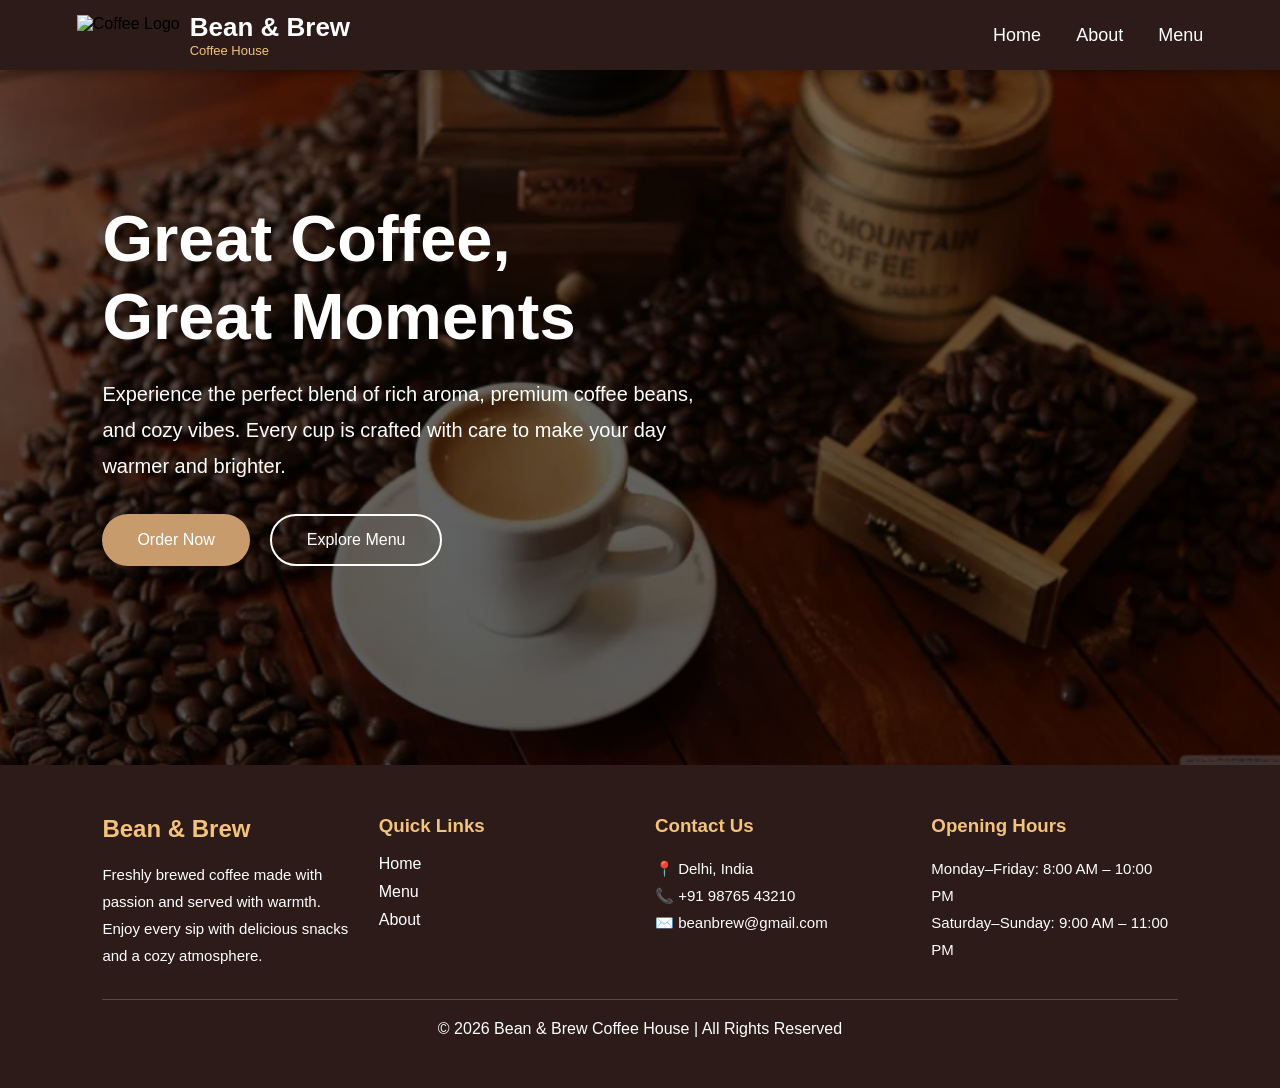
==== index.html @ 7fcd8ccc "adding project" ====
<!doctype html>
<html lang="en">
  <head>
    <meta charset="UTF-8" />
    <meta name="viewport" content="width=device-width, initial-scale=1.0" />
    <title>Bean & Brew Coffee House</title>
    <link rel="stylesheet" href="index.css" />
  </head>

  <body>
    <header class="hero">
      <nav>
        <div class="brand">
          <img
            class="logo"
            src="https://cdn-icons-png.flaticon.com/512/924/924514.png"
            alt="Coffee Logo"
          />

          <div class="name">
            <h1>Bean & Brew</h1>
            <p>Coffee House</p>
          </div>
        </div>

        <ul>
          <li><a href="#">Home</a></li>
          <li><a href="about.html">About</a></li>
          <li><a href="menu.html">Menu</a></li>
        </ul>
      </nav>

      <div class="content">
        <h1>
          Great Coffee,<br />
          Great Moments
        </h1>

        <p class="description">
          Experience the perfect blend of rich aroma, premium coffee beans, and
          cozy vibes. Every cup is crafted with care to make your day warmer and
          brighter.
        </p>

        <div class="buttons">
          <button class="btn-primary">
            <a href="menu.html"> Order Now</a>
          </button>

          <button class="btn-secondary">
            <a href="menu.html">Explore Menu</a>
          </button>
        </div>
      </div>
    </header>

    <footer class="footer">
      <div class="footer-container">
        <div class="footer-box">
          <h2>Bean & Brew</h2>

          <p>
            Freshly brewed coffee made with passion and served with warmth.
            Enjoy every sip with delicious snacks and a cozy atmosphere.
          </p>
        </div>

        <div class="footer-box">
          <h3>Quick Links</h3>

          <ul>
            <li><a href="#">Home</a></li>
            <li><a href="menu.html">Menu</a></li>
            <li><a href="about.html">About</a></li>
          </ul>
        </div>

        <div class="footer-box">
          <h3>Contact Us</h3>

          <p>📍 Delhi, India</p>
          <p>📞 +91 98765 43210</p>
          <p>✉️ beanbrew@gmail.com</p>
        </div>

        <div class="footer-box">
          <h3>Opening Hours</h3>

          <p>Monday–Friday: 8:00 AM – 10:00 PM</p>
          <p>Saturday–Sunday: 9:00 AM – 11:00 PM</p>
        </div>
      </div>

      <div class="footer-bottom">
        <p>© 2026 Bean & Brew Coffee House | All Rights Reserved</p>
      </div>
    </footer>

    <script src="index.js"></script>
  </body>
</html>
---- index.css ----
/* ================= RESET ================= */

* {
  margin: 0;
  padding: 0;
  box-sizing: border-box;
  font-family: Arial, sans-serif;
}

body {
  overflow-x: hidden;
  background-color: #2c1b18;
}

/* ================= NAVBAR ================= */

nav {
  display: flex;
  justify-content: space-between;
  align-items: center;
  padding: 12px 6%;
  background-color: #2c1b18;

  position: fixed;
  top: 0;
  left: 0;

  width: 100%;
  z-index: 1000;

  box-shadow: 0 2px 10px rgba(0, 0, 0, 0.3);
}

.brand {
  display: flex;
  align-items: center;
  gap: 10px;
}

.logo {
  height: 40px;
  width: auto;
}

.name {
  display: flex;
  flex-direction: column;
}

.name h1 {
  color: white;
  font-size: 26px;
}

.name p {
  color: #f4c27a;
  font-size: 13px;
}

nav ul {
  display: flex;
  list-style: none;
  gap: 35px;
}

nav ul li a {
  text-decoration: none;
  color: white;
  font-size: 18px;
  transition: 0.3s;
}

nav ul li a:hover {
  color: #f4c27a;
}

/* ================= HERO SECTION ================= */

.hero {
  height: 85vh;

  background:
    linear-gradient(rgba(0, 0, 0, 0.55), rgba(0, 0, 0, 0.65)),
    url("./images/background.webp");

  background-size: cover;
  background-position: center;

  display: flex;
  align-items: center;
}

/* ================= CONTENT ================= */

.content {
  color: white;
  padding-left: 8%;
  max-width: 700px;
}

.tagline {
  color: #f4c27a;
  font-size: 18px;
  margin-bottom: 15px;
}

.content h1 {
  font-size: 65px;
  line-height: 1.2;
  margin-bottom: 20px;
}

.description {
  font-size: 20px;
  line-height: 1.8;
  margin-bottom: 30px;
}

/* ================= BUTTONS ================= */

.buttons {
  display: flex;
  gap: 20px;
}
.buttons a {
  text-decoration: none;
  font-size: 16px;
  color: white;
}

.btn-primary,
.btn-secondary {
  padding: 15px 35px;
  border-radius: 30px;
  cursor: pointer;
  transition: 0.4s;
}

.btn-primary {
  background-color: #c89b6d;
  border: none;
  color: white;
}

.btn-primary:hover {
  transform: translateY(-5px);
  background-color: #b2804d;
}

.btn-secondary {
  background: transparent;
  border: 2px solid white;
  color: white;
}

/* ================= FOOTER ================= */

.footer {
  background-color: #2c1b18;
  color: white;
  padding: 50px 8%;
}

.footer-container {
  display: flex;
  justify-content: space-between;
  flex-wrap: wrap;
  gap: 30px;
}

.footer-box {
  flex: 1;
  min-width: 220px;
}

.footer-box h2,
.footer-box h3 {
  margin-bottom: 18px;
  color: #f4c27a;
}

.footer-box p {
  line-height: 1.8;
  font-size: 15px;
}

.footer-box ul {
  list-style: none;
}

.footer-box ul li {
  margin-bottom: 10px;
}

.footer-box ul li a {
  text-decoration: none;
  color: white;
  transition: 0.3s;
}

.footer-box ul li a:hover {
  color: #f4c27a;
  padding-left: 6px;
}

.footer-bottom {
  margin-top: 30px;
  border-top: 1px solid rgba(255, 255, 255, 0.2);
  padding-top: 20px;
  text-align: center;
}

/* ================= RESPONSIVE ================= */

@media (max-width: 768px) {
  nav {
    flex-direction: column;
    gap: 20px;
  }

  nav ul {
    flex-wrap: wrap;
    justify-content: center;
    gap: 20px;
  }

  .hero {
    height: auto;
    padding: 80px 0;
  }

  .content {
    text-align: center;
    padding: 40px;
  }

  .content h1 {
    font-size: 45px;
  }

  .description {
    font-size: 16px;
  }

  .buttons {
    flex-direction: column;
    align-items: center;
  }

  .footer {
    text-align: center;
  }
}
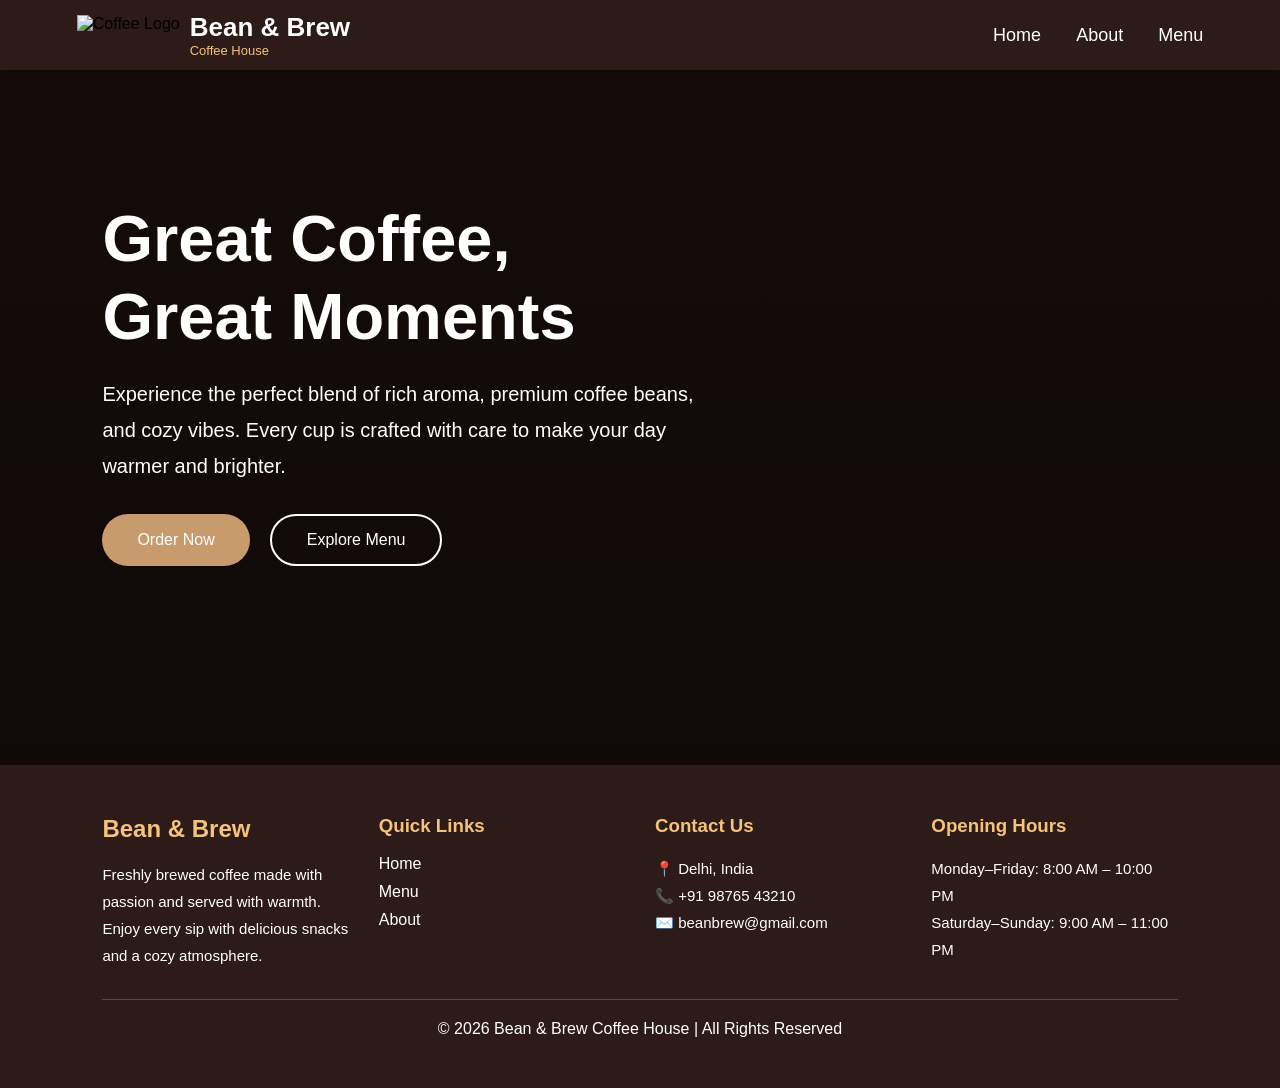
==== commit 69ca4f38: "updated index file" ====
--- a/index.html
+++ b/index.html
@@ -4,7 +4,7 @@
     <meta charset="UTF-8" />
     <meta name="viewport" content="width=device-width, initial-scale=1.0" />
     <title>Bean & Brew Coffee House</title>
-    <link rel="stylesheet" href="index.css" />
+    <link rel="stylesheet" href="./Files/index.css" />
   </head>
 
   <body>
@@ -96,6 +96,6 @@
       </div>
     </footer>
 
-    <script src="index.js"></script>
+    <script src="./Files/index.js"></script>
   </body>
 </html>
--- a/Files/index.css
+++ b/Files/index.css
@@ -0,0 +1,253 @@
+/* ================= RESET ================= */
+
+* {
+  margin: 0;
+  padding: 0;
+  box-sizing: border-box;
+  font-family: Arial, sans-serif;
+}
+
+body {
+  overflow-x: hidden;
+  background-color: #2c1b18;
+}
+
+/* ================= NAVBAR ================= */
+
+nav {
+  display: flex;
+  justify-content: space-between;
+  align-items: center;
+  padding: 12px 6%;
+  background-color: #2c1b18;
+
+  position: fixed;
+  top: 0;
+  left: 0;
+
+  width: 100%;
+  z-index: 1000;
+
+  box-shadow: 0 2px 10px rgba(0, 0, 0, 0.3);
+}
+
+.brand {
+  display: flex;
+  align-items: center;
+  gap: 10px;
+}
+
+.logo {
+  height: 40px;
+  width: auto;
+}
+
+.name {
+  display: flex;
+  flex-direction: column;
+}
+
+.name h1 {
+  color: white;
+  font-size: 26px;
+}
+
+.name p {
+  color: #f4c27a;
+  font-size: 13px;
+}
+
+nav ul {
+  display: flex;
+  list-style: none;
+  gap: 35px;
+}
+
+nav ul li a {
+  text-decoration: none;
+  color: white;
+  font-size: 18px;
+  transition: 0.3s;
+}
+
+nav ul li a:hover {
+  color: #f4c27a;
+}
+
+/* ================= HERO SECTION ================= */
+
+.hero {
+  height: 85vh;
+
+  background:
+    linear-gradient(rgba(0, 0, 0, 0.55), rgba(0, 0, 0, 0.65)),
+    url("./images/background.webp");
+
+  background-size: cover;
+  background-position: center;
+
+  display: flex;
+  align-items: center;
+}
+
+/* ================= CONTENT ================= */
+
+.content {
+  color: white;
+  padding-left: 8%;
+  max-width: 700px;
+}
+
+.tagline {
+  color: #f4c27a;
+  font-size: 18px;
+  margin-bottom: 15px;
+}
+
+.content h1 {
+  font-size: 65px;
+  line-height: 1.2;
+  margin-bottom: 20px;
+}
+
+.description {
+  font-size: 20px;
+  line-height: 1.8;
+  margin-bottom: 30px;
+}
+
+/* ================= BUTTONS ================= */
+
+.buttons {
+  display: flex;
+  gap: 20px;
+}
+.buttons a {
+  text-decoration: none;
+  font-size: 16px;
+  color: white;
+}
+
+.btn-primary,
+.btn-secondary {
+  padding: 15px 35px;
+  border-radius: 30px;
+  cursor: pointer;
+  transition: 0.4s;
+}
+
+.btn-primary {
+  background-color: #c89b6d;
+  border: none;
+  color: white;
+}
+
+.btn-primary:hover {
+  transform: translateY(-5px);
+  background-color: #b2804d;
+}
+
+.btn-secondary {
+  background: transparent;
+  border: 2px solid white;
+  color: white;
+}
+
+/* ================= FOOTER ================= */
+
+.footer {
+  background-color: #2c1b18;
+  color: white;
+  padding: 50px 8%;
+}
+
+.footer-container {
+  display: flex;
+  justify-content: space-between;
+  flex-wrap: wrap;
+  gap: 30px;
+}
+
+.footer-box {
+  flex: 1;
+  min-width: 220px;
+}
+
+.footer-box h2,
+.footer-box h3 {
+  margin-bottom: 18px;
+  color: #f4c27a;
+}
+
+.footer-box p {
+  line-height: 1.8;
+  font-size: 15px;
+}
+
+.footer-box ul {
+  list-style: none;
+}
+
+.footer-box ul li {
+  margin-bottom: 10px;
+}
+
+.footer-box ul li a {
+  text-decoration: none;
+  color: white;
+  transition: 0.3s;
+}
+
+.footer-box ul li a:hover {
+  color: #f4c27a;
+  padding-left: 6px;
+}
+
+.footer-bottom {
+  margin-top: 30px;
+  border-top: 1px solid rgba(255, 255, 255, 0.2);
+  padding-top: 20px;
+  text-align: center;
+}
+
+/* ================= RESPONSIVE ================= */
+
+@media (max-width: 768px) {
+  nav {
+    flex-direction: column;
+    gap: 20px;
+  }
+
+  nav ul {
+    flex-wrap: wrap;
+    justify-content: center;
+    gap: 20px;
+  }
+
+  .hero {
+    height: auto;
+    padding: 80px 0;
+  }
+
+  .content {
+    text-align: center;
+    padding: 40px;
+  }
+
+  .content h1 {
+    font-size: 45px;
+  }
+
+  .description {
+    font-size: 16px;
+  }
+
+  .buttons {
+    flex-direction: column;
+    align-items: center;
+  }
+
+  .footer {
+    text-align: center;
+  }
+}
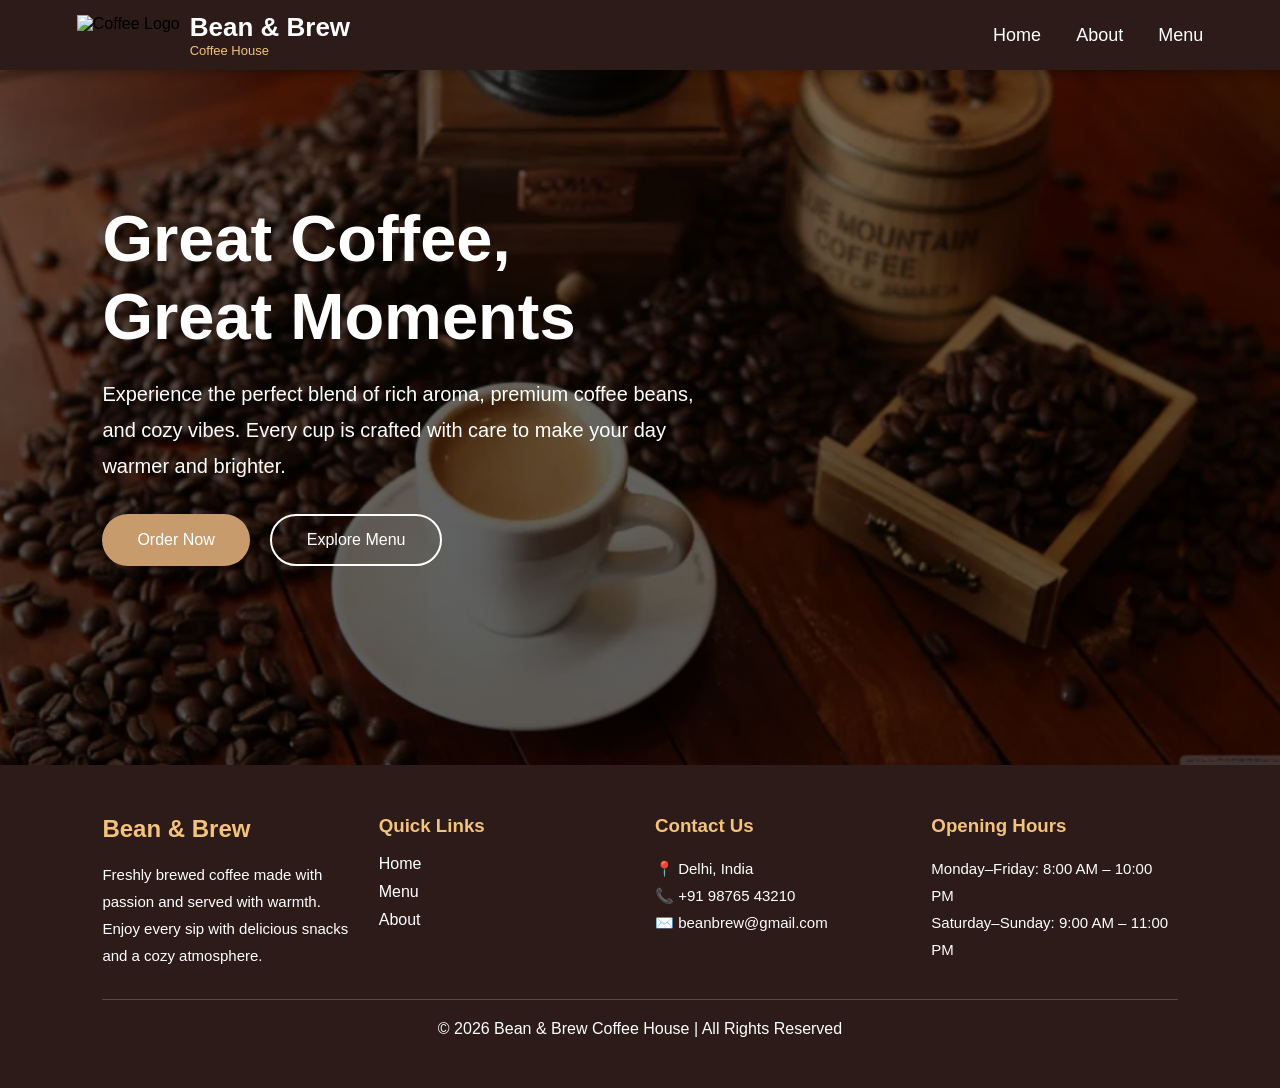
==== commit 9ba473cc: "link fix" ====
--- a/index.html
+++ b/index.html
@@ -25,8 +25,8 @@
 
         <ul>
           <li><a href="#">Home</a></li>
-          <li><a href="about.html">About</a></li>
-          <li><a href="menu.html">Menu</a></li>
+          <li><a href="./Files/About.html">About</a></li>
+          <li><a href="./Files/Menu.html">Menu</a></li>
         </ul>
       </nav>
 
@@ -44,11 +44,11 @@
 
         <div class="buttons">
           <button class="btn-primary">
-            <a href="menu.html"> Order Now</a>
+            <a href="./Files/Menu.html"> Order Now</a>
           </button>
 
           <button class="btn-secondary">
-            <a href="menu.html">Explore Menu</a>
+            <a href="./Files/Menu.html">Explore Menu</a>
           </button>
         </div>
       </div>
@@ -70,8 +70,8 @@
 
           <ul>
             <li><a href="#">Home</a></li>
-            <li><a href="menu.html">Menu</a></li>
-            <li><a href="about.html">About</a></li>
+            <li><a href="./Files/Menu.html">Menu</a></li>
+            <li><a href="./Files/About.html">About</a></li>
           </ul>
         </div>
 
--- a/Files/index.css
+++ b/Files/index.css
@@ -81,7 +81,7 @@
 
   background:
     linear-gradient(rgba(0, 0, 0, 0.55), rgba(0, 0, 0, 0.65)),
-    url("./images/background.webp");
+    url("/images/background.webp");
 
   background-size: cover;
   background-position: center;
